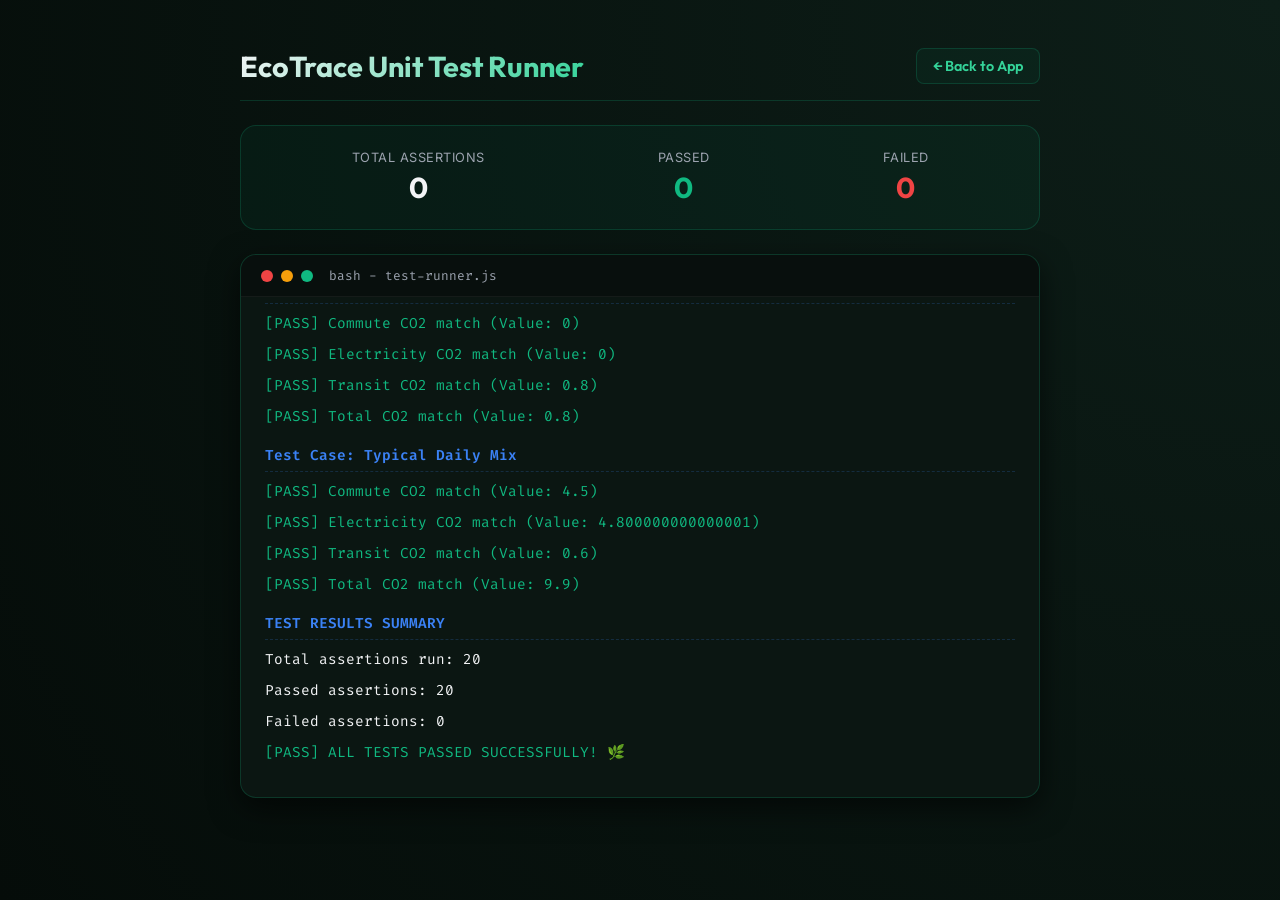
==== test.html @ 1acb4eb1 "Add unit testing script test.js and browser test runner test.html" ====
<!DOCTYPE html>
<html lang="en">
<head>
  <meta charset="UTF-8">
  <meta name="viewport" content="width=device-width, initial-scale=1.0">
  <title>EcoTrace - Unit Test Runner</title>
  <!-- Google Fonts -->
  <link rel="preconnect" href="https://fonts.googleapis.com">
  <link rel="preconnect" href="https://fonts.gstatic.com" crossorigin>
  <link href="https://fonts.googleapis.com/css2?family=Fira+Code:wght@400;600&family=Outfit:wght@600;700&family=Inter:wght@400;600&display=swap" rel="stylesheet">
  <style>
    :root {
      --bg-dark: #080f0c;
      --bg-terminal: #0b1612;
      --border-color: rgba(16, 185, 129, 0.2);
      --accent-mint: #34d399;
      --accent-emerald: #10b981;
      --color-pass: #10b981;
      --color-fail: #ef4444;
      --text-main: #f3f4f6;
      --text-secondary: #9ca3af;
    }

    * {
      margin: 0;
      padding: 0;
      box-sizing: border-box;
    }

    body {
      font-family: 'Inter', sans-serif;
      background: radial-gradient(circle at top right, #0d1e18, #050c09);
      color: var(--text-main);
      min-height: 100vh;
      padding: 3rem 1.5rem;
    }

    .container {
      max-width: 800px;
      margin: 0 auto;
      display: flex;
      flex-direction: column;
      gap: 1.5rem;
    }

    header {
      display: flex;
      justify-content: space-between;
      align-items: center;
      border-bottom: 1px solid var(--border-color);
      padding-bottom: 1rem;
    }

    h1 {
      font-family: 'Outfit', sans-serif;
      font-size: 1.8rem;
      background: linear-gradient(135deg, var(--text-main), var(--accent-mint));
      -webkit-background-clip: text;
      -webkit-text-fill-color: transparent;
    }

    .btn-back {
      font-family: 'Outfit', sans-serif;
      font-size: 0.9rem;
      font-weight: 600;
      color: var(--accent-mint);
      text-decoration: none;
      border: 1px solid var(--border-color);
      padding: 0.5rem 1rem;
      border-radius: 8px;
      transition: all 0.3s ease;
      background: rgba(16, 185, 129, 0.05);
    }

    .btn-back:hover {
      border-color: var(--accent-mint);
      background: rgba(16, 185, 129, 0.15);
      box-shadow: 0 0 15px rgba(52, 211, 153, 0.25);
    }

    /* Terminal Console */
    .terminal {
      background: var(--bg-terminal);
      border: 1px solid var(--border-color);
      border-radius: 16px;
      overflow: hidden;
      box-shadow: 0 10px 30px rgba(0, 0, 0, 0.6);
    }

    .terminal-header {
      background: rgba(0, 0, 0, 0.3);
      padding: 0.75rem 1.25rem;
      display: flex;
      align-items: center;
      gap: 0.5rem;
      border-bottom: 1px solid rgba(255, 255, 255, 0.05);
    }

    .dot {
      width: 12px;
      height: 12px;
      border-radius: 50%;
    }
    .dot-red { background: #ef4444; }
    .dot-yellow { background: #f59e0b; }
    .dot-green { background: #10b981; }

    .terminal-title {
      font-family: 'Fira Code', monospace;
      font-size: 0.8rem;
      color: var(--text-secondary);
      margin-left: 0.5rem;
    }

    .terminal-body {
      padding: 1.5rem;
      font-family: 'Fira Code', monospace;
      font-size: 0.9rem;
      line-height: 1.6;
      max-height: 500px;
      overflow-y: auto;
    }

    .log-line {
      margin-bottom: 0.5rem;
      word-break: break-all;
    }

    .log-header {
      color: #3b82f6;
      font-weight: 600;
      margin-top: 1rem;
      border-bottom: 1px dashed rgba(59, 130, 246, 0.2);
      padding-bottom: 0.25rem;
    }
    .log-header:first-child {
      margin-top: 0;
    }

    .log-pass {
      color: var(--color-pass);
    }

    .log-fail {
      color: var(--color-fail);
      font-weight: 600;
    }

    .summary-card {
      background: rgba(16, 185, 129, 0.05);
      border: 1px solid var(--border-color);
      padding: 1.5rem;
      border-radius: 16px;
      display: flex;
      justify-content: space-around;
      align-items: center;
      text-align: center;
    }

    .summary-stat {
      display: flex;
      flex-direction: column;
      gap: 0.25rem;
    }

    .stat-label {
      font-size: 0.8rem;
      color: var(--text-secondary);
      text-transform: uppercase;
      letter-spacing: 0.5px;
    }

    .stat-val {
      font-size: 1.8rem;
      font-family: 'Outfit', sans-serif;
      font-weight: 700;
    }
    
    .stat-val.passed { color: var(--color-pass); }
    .stat-val.failed { color: var(--color-fail); }
  </style>
</head>
<body>
  <div class="container">
    <header>
      <h1>EcoTrace Unit Test Runner</h1>
      <a href="index.html" class="btn-back">← Back to App</a>
    </header>

    <div class="summary-card">
      <div class="summary-stat">
        <span class="stat-label">Total Assertions</span>
        <span class="stat-val" id="total-assertions">0</span>
      </div>
      <div class="summary-stat">
        <span class="stat-label">Passed</span>
        <span class="stat-val passed" id="passed-assertions">0</span>
      </div>
      <div class="summary-stat">
        <span class="stat-label">Failed</span>
        <span class="stat-val failed" id="failed-assertions">0</span>
      </div>
    </div>

    <div class="terminal">
      <div class="terminal-header">
        <div class="dot dot-red"></div>
        <div class="dot dot-yellow"></div>
        <div class="dot dot-green"></div>
        <span class="terminal-title">bash - test-runner.js</span>
      </div>
      <div class="terminal-body" id="terminal-output">
        <!-- Logs will be dynamically written here -->
      </div>
    </div>
  </div>

  <!-- Load Application Code -->
  <script src="app.js"></script>
  
  <!-- Test Runner Bridge & Load Test Script -->
  <script>
    const outputDiv = document.getElementById('terminal-output');
    const totalEl = document.getElementById('total-assertions');
    const passedEl = document.getElementById('passed-assertions');
    const failedEl = document.getElementById('failed-assertions');

    let totalTests = 0;
    let passedTests = 0;

    // Helper to append logs to our terminal UI
    function writeToTerminal(text, type = '') {
      const line = document.createElement('div');
      line.className = `log-line ${type}`;
      line.innerText = text;
      outputDiv.appendChild(line);
      outputDiv.scrollTop = outputDiv.scrollHeight;
    }

    // Override the global console logs to show in the page
    console.log = function(message, ...args) {
      if (typeof message === 'string') {
        if (message.startsWith('%c===') || message.startsWith('===')) {
          writeToTerminal(message.replace(/%c/g, ''), 'log-header');
        } else if (message.includes('assertions') || message.includes('Total') || message.includes('Passed')) {
          writeToTerminal(message);
          
          // Parse summary statistics to update card values
          if (message.startsWith('Total assertions run:')) {
            totalEl.innerText = message.split(':')[1].trim();
          } else if (message.startsWith('Passed assertions:')) {
            passedEl.innerText = message.split(':')[1].trim();
          } else if (message.startsWith('Failed assertions:')) {
            failedEl.innerText = message.split(':')[1].trim();
          }
        } else {
          writeToTerminal(message);
        }
      } else {
        writeToTerminal(JSON.stringify(message));
      }
    };

    console.error = function(message, ...args) {
      writeToTerminal(message, 'log-fail');
    };

    // Override console output formatting styled messages
    const originalLog = console.log;
    window.console.log = function(stylePattern, style, message) {
      if (typeof stylePattern === 'string' && stylePattern.includes('%c[PASS]')) {
        writeToTerminal(`[PASS] ${message}`, 'log-pass');
      } else if (stylePattern.includes('%c===') || stylePattern.startsWith('===')) {
        writeToTerminal(message || stylePattern.replace(/%c/g, ''), 'log-header');
      } else {
        writeToTerminal(stylePattern);
      }
    };
  </script>
  <script src="test.js"></script>
  <script>
    // Trigger tests
    window.runEcoTraceTests();
  </script>
</body>
</html>
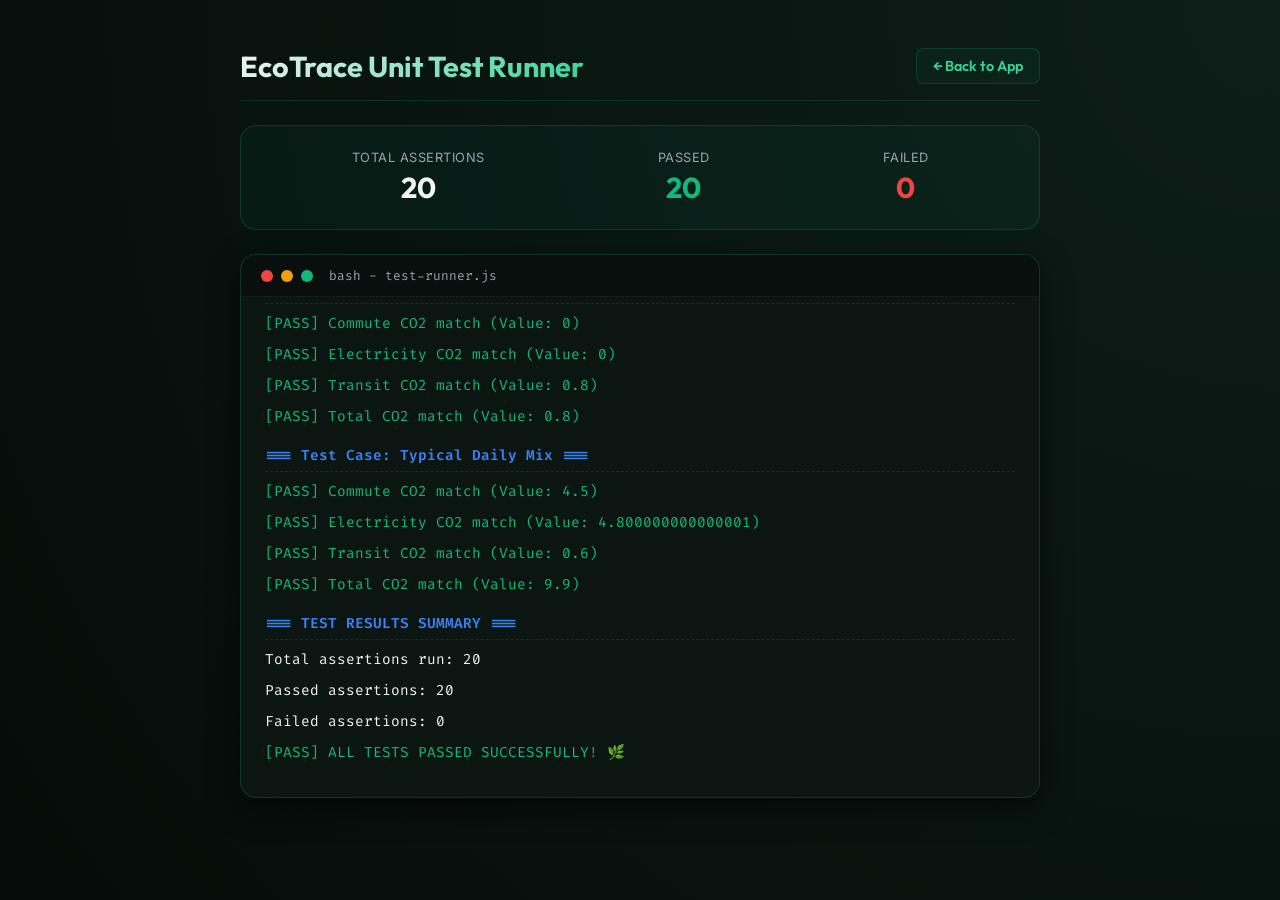
==== commit 04fefeba: "Fix dashboard counters in test.html by consolidating console overrides" ====
--- a/test.html
+++ b/test.html
@@ -237,43 +237,42 @@
       outputDiv.scrollTop = outputDiv.scrollHeight;
     }
 
-    // Override the global console logs to show in the page
-    console.log = function(message, ...args) {
-      if (typeof message === 'string') {
-        if (message.startsWith('%c===') || message.startsWith('===')) {
-          writeToTerminal(message.replace(/%c/g, ''), 'log-header');
-        } else if (message.includes('assertions') || message.includes('Total') || message.includes('Passed')) {
-          writeToTerminal(message);
+    // Override the global console logs to show in the page and update stats
+    window.console.log = function(firstArg, ...args) {
+      if (typeof firstArg === 'string') {
+        if (firstArg.includes('%c[PASS]')) {
+          const msg = args[1] || '';
+          writeToTerminal(`[PASS] ${msg}`, 'log-pass');
+        } else if (firstArg.includes('%c===')) {
+          const title = args[1] || '';
+          writeToTerminal(`=== ${title} ===`, 'log-header');
+        } else {
+          writeToTerminal(firstArg);
           
           // Parse summary statistics to update card values
-          if (message.startsWith('Total assertions run:')) {
-            totalEl.innerText = message.split(':')[1].trim();
-          } else if (message.startsWith('Passed assertions:')) {
-            passedEl.innerText = message.split(':')[1].trim();
-          } else if (message.startsWith('Failed assertions:')) {
-            failedEl.innerText = message.split(':')[1].trim();
+          if (firstArg.startsWith('Total assertions run:')) {
+            totalEl.innerText = firstArg.split(':')[1].trim();
+          } else if (firstArg.startsWith('Passed assertions:')) {
+            passedEl.innerText = firstArg.split(':')[1].trim();
+          } else if (firstArg.startsWith('Failed assertions:')) {
+            failedEl.innerText = firstArg.split(':')[1].trim();
           }
-        } else {
-          writeToTerminal(message);
         }
       } else {
-        writeToTerminal(JSON.stringify(message));
+        writeToTerminal(JSON.stringify(firstArg));
       }
     };
 
-    console.error = function(message, ...args) {
-      writeToTerminal(message, 'log-fail');
-    };
-
-    // Override console output formatting styled messages
-    const originalLog = console.log;
-    window.console.log = function(stylePattern, style, message) {
-      if (typeof stylePattern === 'string' && stylePattern.includes('%c[PASS]')) {
-        writeToTerminal(`[PASS] ${message}`, 'log-pass');
-      } else if (stylePattern.includes('%c===') || stylePattern.startsWith('===')) {
-        writeToTerminal(message || stylePattern.replace(/%c/g, ''), 'log-header');
+    window.console.error = function(firstArg, ...args) {
+      if (typeof firstArg === 'string') {
+        if (firstArg.includes('%c[FAIL]')) {
+          const msg = args[1] || '';
+          writeToTerminal(`[FAIL] ${msg}`, 'log-fail');
+        } else {
+          writeToTerminal(firstArg, 'log-fail');
+        }
       } else {
-        writeToTerminal(stylePattern);
+        writeToTerminal(JSON.stringify(firstArg), 'log-fail');
       }
     };
   </script>
